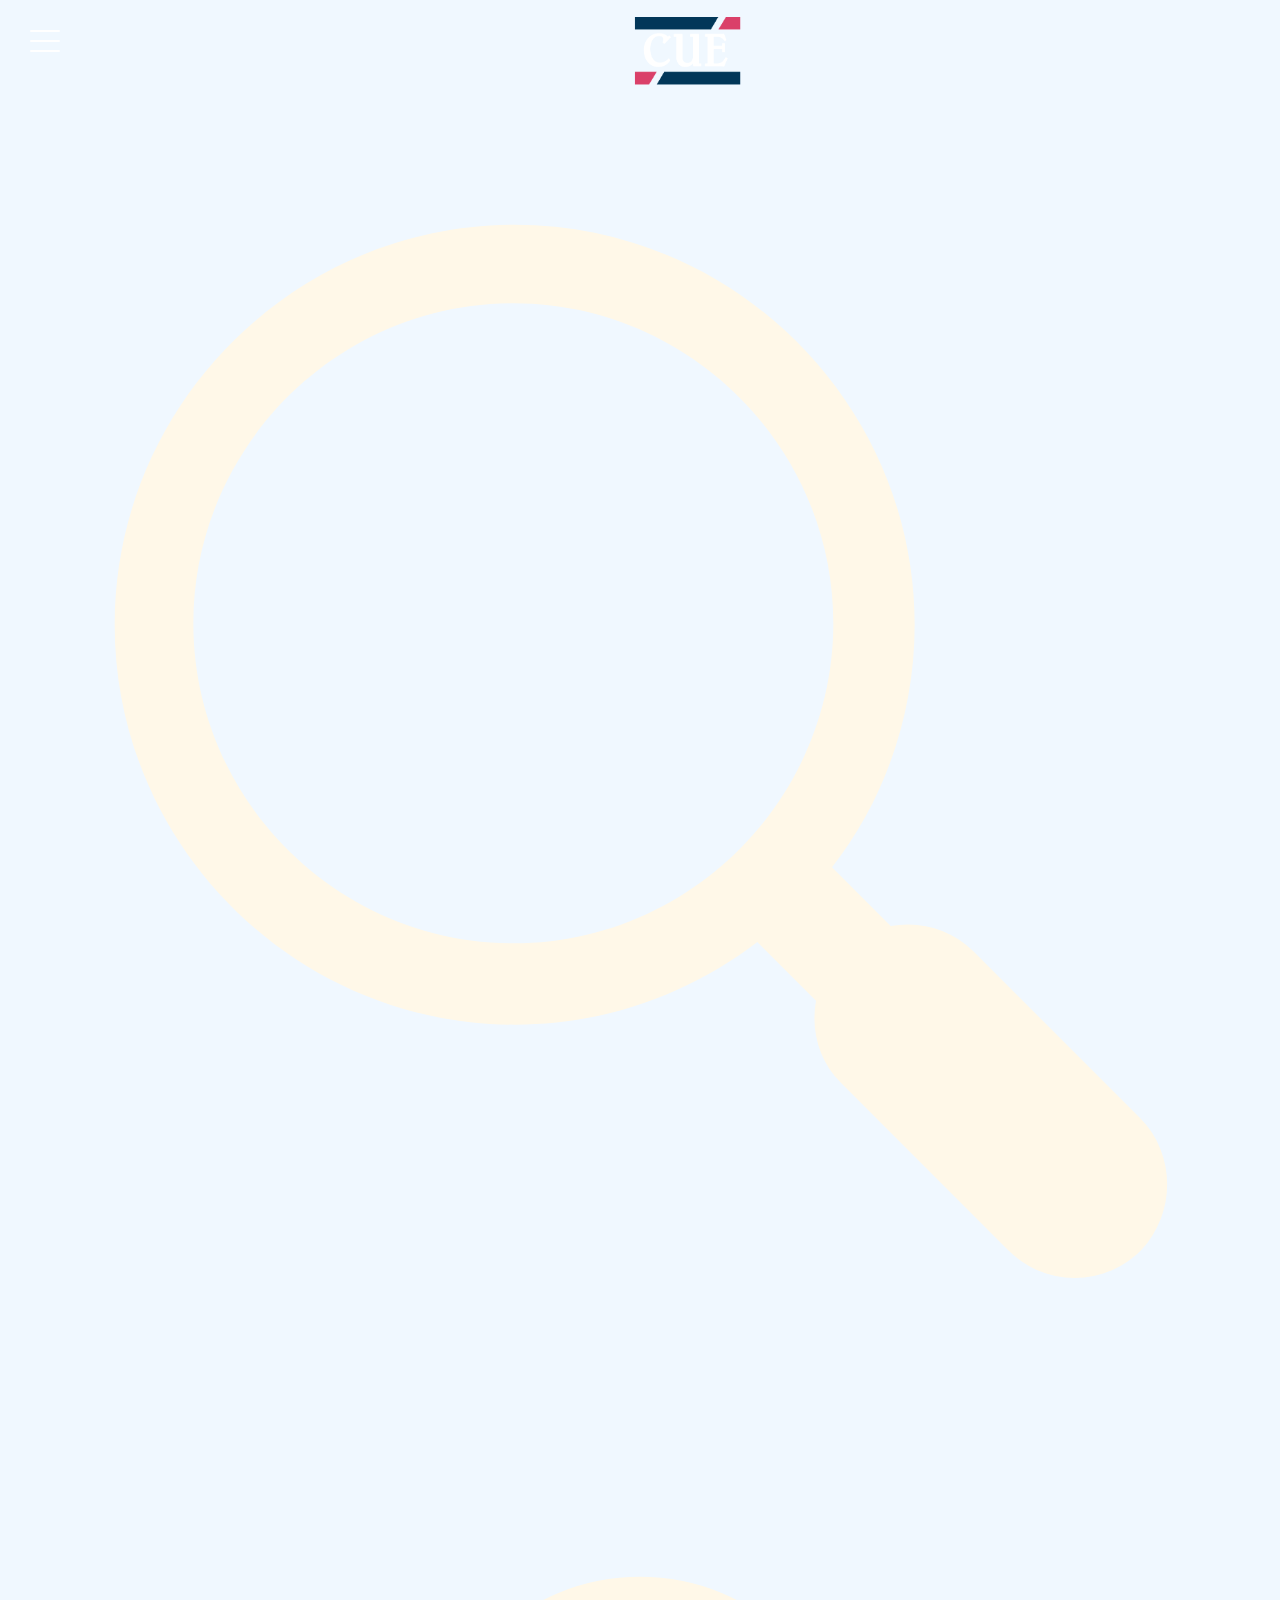
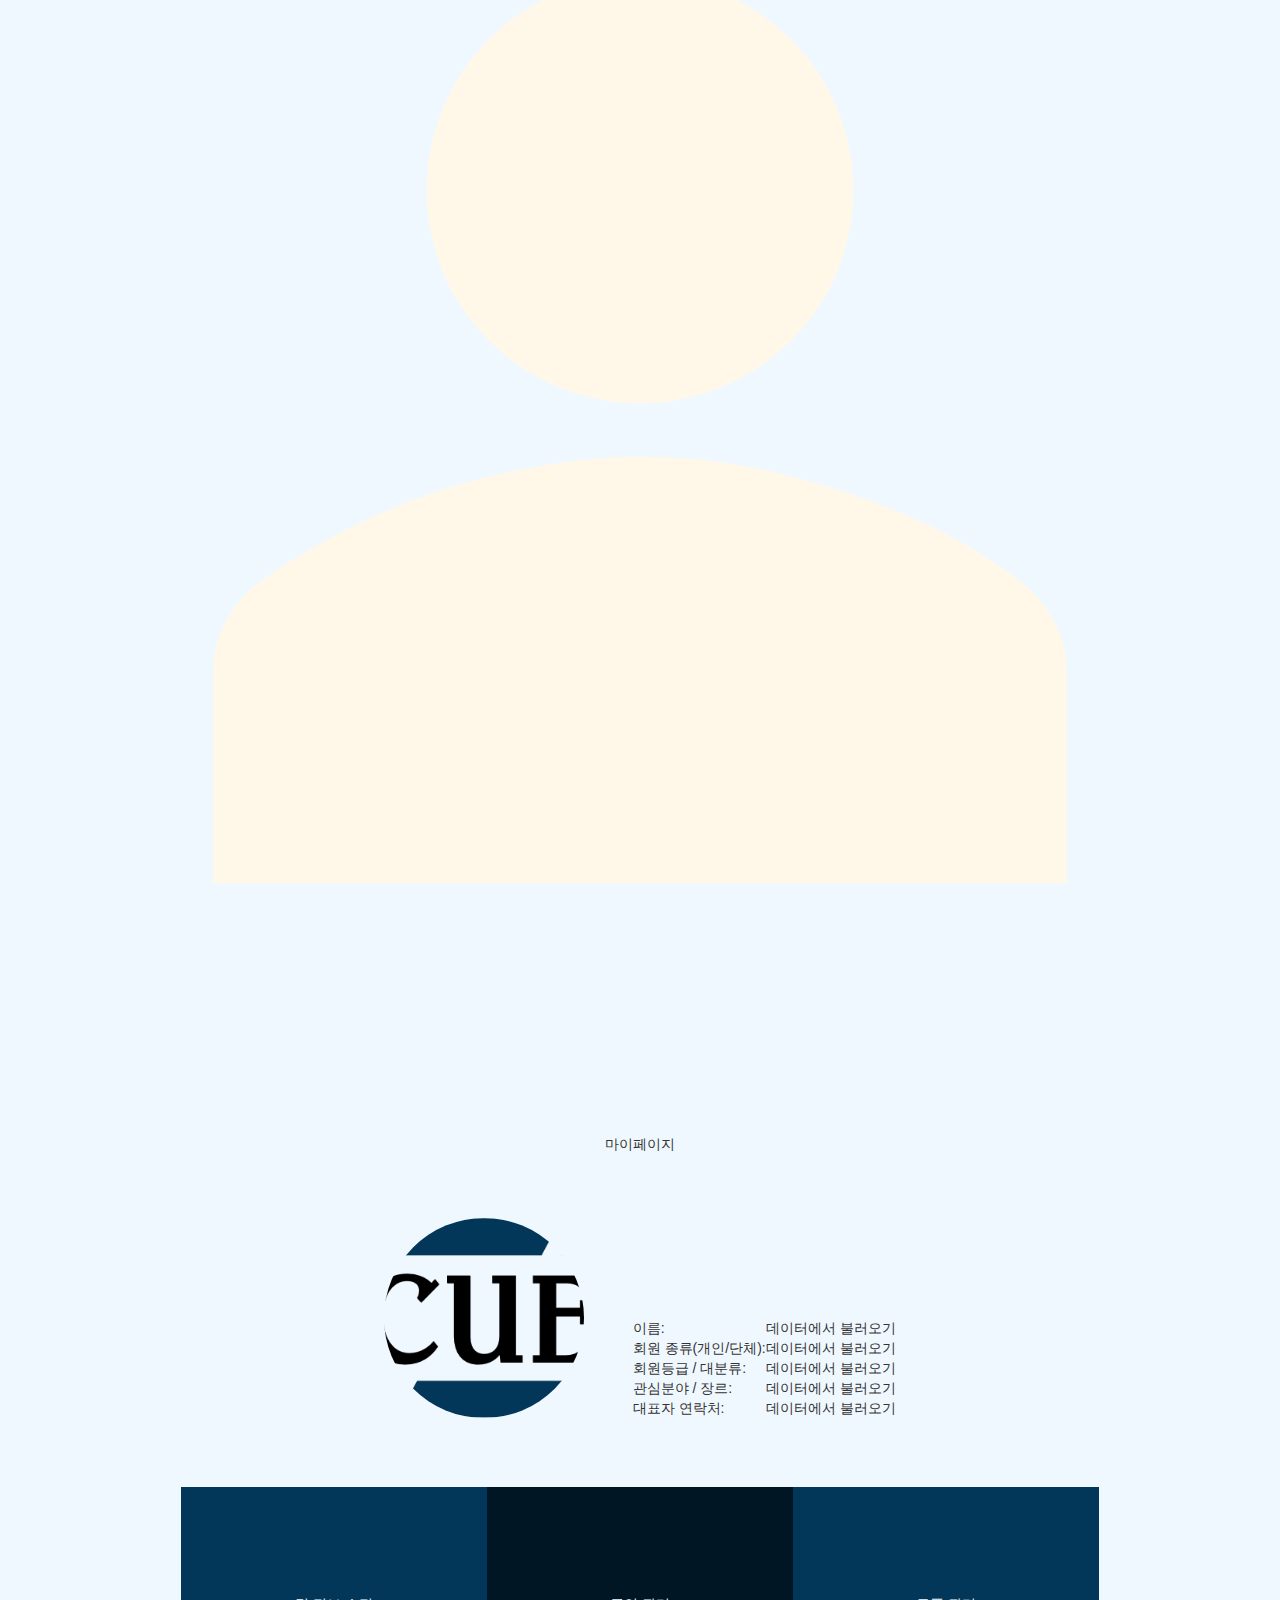
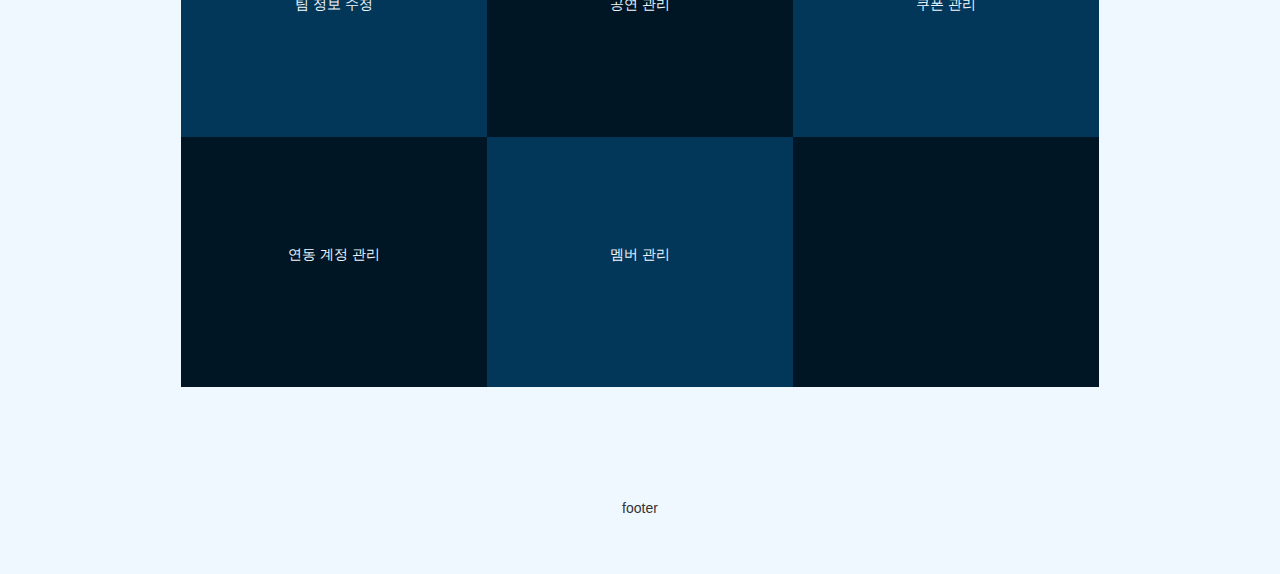
==== info_show.html @ d95f5967 "On branch origin/master  Changes to be committed: 	new file:   css/info_show.css 	new file:   css/my" ====
<!DOCTYPE html>
<html>
<head>
	<title>CUE!</title>
	<link rel="stylesheet" href="css/bootstrap.css">
  <link rel="stylesheet" href="css/bootstrap-grid.css">
  <link rel="stylesheet" href="css/menu.css">
  <link rel="stylesheet" href="css/mypage.css">
</head>

<body>
  <header>
    <nav>
      <a class="menu-trigger" href="#">
        <span></span>
        <span></span>
        <span></span>
      </a>
  
      <img class="logo mx-auto d-block" src="img/logo_nav.png">
      <div class="icons">
        <img class="search" src="img/search.svg">
        <img class="mypageicon" src="img/mypageicon.svg">
      </div>
    </nav>
  </header>

  <div>
    <p style="margin-top: 5%; margin-bottom: 5%">마이페이지</p>
    <div id="profile">
      <div class="effect">
        <img src="img/logo.png" alt="프로필 사진" >
        <!--노드로 넘기는건가,,,?-->
      </div>
      <div id="info">
        <table>
          <tr>
            <td>이름:</td>
            <td> 데이터에서 불러오기</td>
          </tr>
          <tr>
            <td>회원 종류(개인/단체):</td>
            <td> 데이터에서 불러오기</td>
          </tr>
          <tr>
            <td>회원등급 / 대분류:</td>
            <td> 데이터에서 불러오기</td>
          </tr>
          <tr>
            <td>관심분야 / 장르:</td>
            <td> 데이터에서 불러오기</td>
          </tr>
          <tr>
            <td>대표자 연락처:</td>
            <td> 데이터에서 불러오기</td>
          </tr>
        </table>
      </div>
    </div>
  </div>
  <div class="container">
    <div class="container-fluid">
      <div class = "row">
        <div class = "col-xs-4">
          <div class = "card" id="bright">
            <div class = "card-body">
              <p class = "card-text">팀 정보 수정</p>
            </div>
          </div>
        </div>
        <div class = "col-xs-4">
          <div class = "card" id="deep">
            <div class = "card-body">
              <p class = "card-text">공연 관리</p>
            </div>
          </div>
        </div>
        <div class = "col-xs-4">
          <div class = "card" id="bright">
            <div class = "card-body">
              <p class = "card-text">쿠폰 관리</p>
            </div>
          </div>
        </div>
      </div>
    <div class = "row">
      <div class = "col-xs-4">
        <div class = "card" id="deep">
          <div class = "card-body">
            <p class = "card-text">연동 계정 관리</p>
          </div>
        </div>
      </div>
      <div class = "col-xs-4">
        <div class = "card" id="bright">
          <div class = "card-body">
            <p class = "card-text">멤버 관리</p>
          </div>
        </div>
      </div>
      <div class = "col-xs-4">
        <div class = "card" id="deep">
          <div class = "card-body">
            <p class = "card-text"></p>
          </div>
        </div>
      </div>
    </div>
  </div>


    <footer>
      footer
    </footer>


    <script src="https://ajax.googleapis.com/ajax/libs/jquery/1.12.4/jquery.min.js"></script>
    <script type="text/javascript" src="js/bootstrap.js"></script>
    <script type="text/javascript" src="js/menu.js"></script>
  </body>
</html>
---- css/menu.css ----
body {
  background-color: #333;
  /*width: 500px;*/
  /*margin: 30px auto;*/
}
.menu-trigger {
  margin: 30px;
  float: left;
}
.menu-trigger,
.menu-trigger span {
  display: inline-block;
  transition: all .4s;
  box-sizing: border-box;
}

.menu-trigger {
  position: relative;
  width: 30px;
  height: 22px;
}

.menu-trigger span {
  position: absolute;
  left: 0;
  width: 100%;
  height: 2px;
  background-color: #fff;
  border-radius: 4px;
}

.menu-trigger span:nth-of-type(1) {
  top: 0;
}

.menu-trigger span:nth-of-type(2) {
  top: 10px;
}

.menu-trigger span:nth-of-type(3) {
  bottom: 0;
}

/* type-01 */
/* 중앙 라인이 고정된 자리에서 투명하게 사라지며 상하라인 회전하며 엑스자 만들기 */
.menu-trigger.active-1 span:nth-of-type(1) {
  -webkit-transform: translateY(10px) rotate(-45deg);
  transform: translateY(10px) rotate(-45deg);
}

.menu-trigger.active-1 span:nth-of-type(2) {
  opacity: 0;
}

.menu-trigger.active-1 span:nth-of-type(3) {
  -webkit-transform: translateY(-10px) rotate(45deg);
  transform: translateY(-10px) rotate(45deg);
}

.logo{
  width: 150px;
  height: 110px;
}
---- css/mypage.css ----
body{
    background-color: aliceblue;
}

.card{
    margin: 0;
    color: aliceblue;
    height: 100%;
}
.card-body{
    margin: 0;
    height: 100%;
    padding-top: 35%;
}
.col-xs-4{
    margin: 0;
    padding: 0;
    height: 100%;
}
.row{
    height: 50%;
}
.container-fluid{
    padding-left: 10%;
    padding-right: 10%;
    height: 300px;
}
@media (min-width: 768px) {
    .container-fluid{
      height: 320.5128205128px;
    }
  }
  @media (min-width: 992px) {
    .container-fluid {
      height: 414.5299145299px;
    }
  }
  @media (min-width: 1200px) {
    .container-fluid {
      height: 500px;
    }
  }
.effect{
    display: inline-block;
    overflow: hidden;
    height: 200px;
    width: 200px;
    border-radius: 50%;
    margin-right: 5%;
}
.effect img{
    display: inline-block;
    height: 300px;
    width: auto;
    margin-top: -18%;
    margin-left: -55%;
}

#profile{
    padding-left: 15%;
    margin-bottom: 5%;
    margin-left: 15%;
    margin-right: auto !important;
}

#info{
    display: inline-block;
    margin-left: auto !important;
    margin-right: auto !important;
}

#bright{
    background-color: #023759;
}
#bright:hover{
    background-color: gray;
}
#bright:link{
    
}
#deep{
    background-color: #001625;
}
#deep:hover{
    background-color: gray;
}
p{
    text-align: center;
}
a{
    color: aliceblue;
}
footer{
    text-align: center;
    
    margin: 10%;
    margin-bottom: 5%;
}
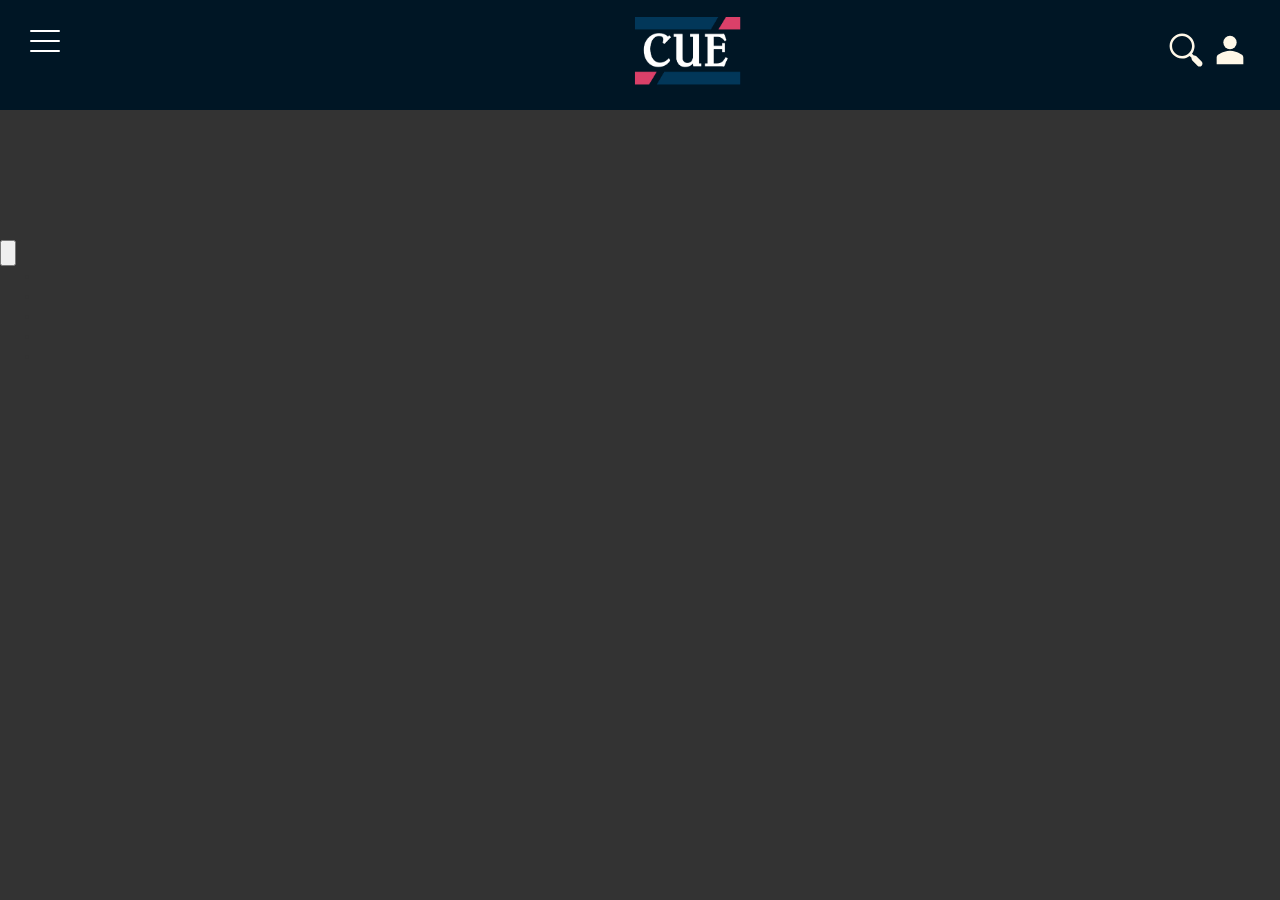
==== commit 8020a1b3: "Merge remote-tracking branch 'upstream/master'" ====
--- a/info_show.html
+++ b/info_show.html
@@ -5,7 +5,7 @@
 	<link rel="stylesheet" href="css/bootstrap.css">
   <link rel="stylesheet" href="css/bootstrap-grid.css">
   <link rel="stylesheet" href="css/menu.css">
-  <link rel="stylesheet" href="css/mypage.css">
+  <link rel="stylesheet" href="css/info_show.css">
 </head>
 
 <body>
@@ -26,85 +26,53 @@
   </header>
 
   <div>
-    <p style="margin-top: 5%; margin-bottom: 5%">마이페이지</p>
-    <div id="profile">
-      <div class="effect">
-        <img src="img/logo.png" alt="프로필 사진" >
-        <!--노드로 넘기는건가,,,?-->
+    <!--공연 제목-->
+    <p>데이터 불러오기</p>
+    <!--공연 요약 정보-->
+    <div class = "summary">
+      <!--공연 사진 // 데이터에서 불러오기-->
+      <div>
       </div>
-      <div id="info">
+      <div>
         <table>
           <tr>
-            <td>이름:</td>
-            <td> 데이터에서 불러오기</td>
+            <td>날짜 : </td>
+            <td>데이터 불러오기</td>
           </tr>
           <tr>
-            <td>회원 종류(개인/단체):</td>
-            <td> 데이터에서 불러오기</td>
+              <td>장소 : </td>
+              <td>데이터 불러오기</td>
           </tr>
           <tr>
-            <td>회원등급 / 대분류:</td>
-            <td> 데이터에서 불러오기</td>
+              <td>가격 : </td>
+              <td>데이터 불러오기</td>
           </tr>
           <tr>
-            <td>관심분야 / 장르:</td>
-            <td> 데이터에서 불러오기</td>
+              <td>시간 : </td>
+              <td>데이터 불러오기</td>
           </tr>
           <tr>
-            <td>대표자 연락처:</td>
-            <td> 데이터에서 불러오기</td>
+              <td>기타 공지사항 : </td>
+              <td>데이터 불러오기</td>
+          </tr>
+          <tr>
+            <td><input type="button"></td>
           </tr>
         </table>
       </div>
     </div>
-  </div>
-  <div class="container">
-    <div class="container-fluid">
-      <div class = "row">
-        <div class = "col-xs-4">
-          <div class = "card" id="bright">
-            <div class = "card-body">
-              <p class = "card-text">팀 정보 수정</p>
-            </div>
-          </div>
-        </div>
-        <div class = "col-xs-4">
-          <div class = "card" id="deep">
-            <div class = "card-body">
-              <p class = "card-text">공연 관리</p>
-            </div>
-          </div>
-        </div>
-        <div class = "col-xs-4">
-          <div class = "card" id="bright">
-            <div class = "card-body">
-              <p class = "card-text">쿠폰 관리</p>
-            </div>
-          </div>
-        </div>
+    <!--공연 내용에 대한 세부 정보 및 탭-->
+    <div>
+      <div class = "tab">
+        <ul>
+          <li>상세정보</li>
+          <li>관람후기</li>
+          <li>Q & A</li>
+          <li>유의사항</li>
+          <li>아티스트</li>
+        </ul>
       </div>
-    <div class = "row">
-      <div class = "col-xs-4">
-        <div class = "card" id="deep">
-          <div class = "card-body">
-            <p class = "card-text">연동 계정 관리</p>
-          </div>
-        </div>
-      </div>
-      <div class = "col-xs-4">
-        <div class = "card" id="bright">
-          <div class = "card-body">
-            <p class = "card-text">멤버 관리</p>
-          </div>
-        </div>
-      </div>
-      <div class = "col-xs-4">
-        <div class = "card" id="deep">
-          <div class = "card-body">
-            <p class = "card-text"></p>
-          </div>
-        </div>
-      </div>
+      <div>각 탭에 맞는 데이터 불러오기</div>
     </div>
   </div>
 
--- a/css/menu.css
+++ b/css/menu.css
@@ -3,10 +3,18 @@
   /*width: 500px;*/
   /*margin: 30px auto;*/
 }
+
+nav{
+  position: relative;
+  background-color: #001625;
+}
+
 .menu-trigger {
   margin: 30px;
   float: left;
+  /*position: relative;*/
 }
+
 .menu-trigger,
 .menu-trigger span {
   display: inline-block;
@@ -57,8 +65,25 @@
   transform: translateY(-10px) rotate(45deg);
 }
 
-.logo{
+.logo {
   width: 150px;
   height: 110px;
+  /*position: absolute;*/
+  top: 30px;
+  /*float: left;*/
+
 }
 
+.search, .mypageicon{
+  width: 40px;
+  height: 40px;
+}
+
+.icons{
+  top: 30px;
+  right: 30px;
+  position: absolute;
+}
+
+
+
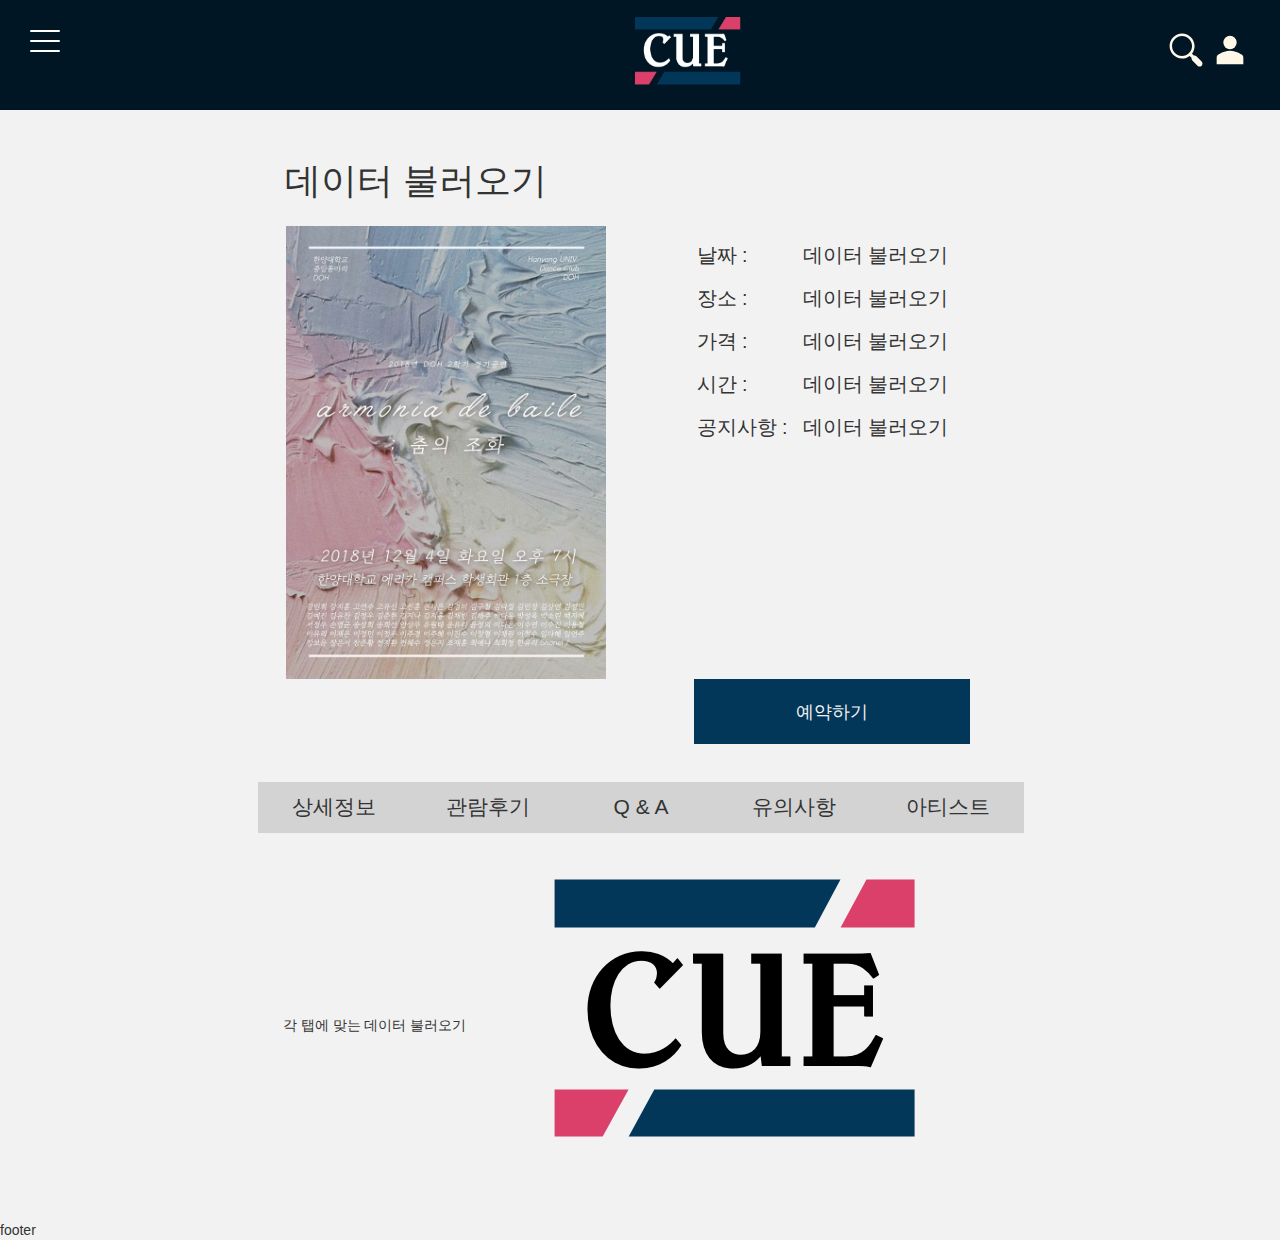
==== commit 7464e0b2: "On branch master 	modified:   css/info_show.css 	modified:   css/menu.css 	new file:   img/poster_ex" ====
--- a/info_show.html
+++ b/info_show.html
@@ -25,15 +25,16 @@
     </nav>
   </header>
 
-  <div>
+  <div class="content">
     <!--공연 제목-->
-    <p>데이터 불러오기</p>
+    <h1>데이터 불러오기</h1>
     <!--공연 요약 정보-->
-    <div class = "summary">
+    <div>
       <!--공연 사진 // 데이터에서 불러오기-->
-      <div>
+      <div class = "poster">
+        <img src="img/poster_example.jpg"/>
       </div>
-      <div>
+      <div class = "summary">
         <table>
           <tr>
             <td>날짜 : </td>
@@ -52,28 +53,36 @@
               <td>데이터 불러오기</td>
           </tr>
           <tr>
-              <td>기타 공지사항 : </td>
-              <td>데이터 불러오기</td>
-          </tr>
-          <tr>
-            <td><input type="button"></td>
+              <td>공지사항 : </td>
+              <td>데이터 불러오기
+              </td>
           </tr>
         </table>
       </div>
     </div>
+    <div class = "reserve">
+      <input type="button" value="예약하기">
+    </div>
     <!--공연 내용에 대한 세부 정보 및 탭-->
-    <div>
-      <div class = "tab">
-        <ul>
-          <li>상세정보</li>
-          <li>관람후기</li>
-          <li>Q & A</li>
-          <li>유의사항</li>
-          <li>아티스트</li>
-        </ul>
-      </div>
-      <div>각 탭에 맞는 데이터 불러오기</div>
+    <div class = "tab">
+      <ul>
+        <li>상세정보</li>
+        <li>관람후기</li>
+        <li>Q & A</li>
+        <li>유의사항</li>
+        <li>아티스트</li>
+      </ul>
     </div>
+    <div class="info1">
+      각 탭에 맞는 데이터 불러오기
+      <img src="img/logo.png"/>
+      <div> </div>
+    </div>
+    <div class="info2"></div>
+    <div class="info2"></div>
+    <div class="info1"></div>
+    <div class="info1"></div>
+    <div class="info1"></div>
   </div>
 
 
--- a/css/info_show.css
+++ b/css/info_show.css
@@ -0,0 +1,72 @@
+body{
+    background-color: #f2f2f2;
+}
+h1{
+    margin-left: -35%;
+    margin-top: 4%;
+    margin-bottom: 2%;
+}
+table{
+    margin-left: 2%;
+    font-size: 140%;
+    border-collapse: separate;
+    border-spacing: 15px 15px;
+    text-align: left;
+}
+table tr{
+    margin-top: 5%;
+}
+ul li{
+    list-style: none;
+    text-align: center;
+    float: left;
+    width: 15%;
+    background-color: lightgray;
+    font-size: 150%;
+    padding-top: 1%;
+    padding-bottom: 1%;
+}
+input{
+    padding-top: 1.5%;
+    padding-bottom: 1.5%;
+    padding-left: 8%;
+    padding-right: 8%;
+    font-size: 130%;
+    border: none;
+    background-color: #023759;
+    color: #f2f2f2;
+    margin-left: 30%;
+}
+.content{
+    text-align: center;
+    width: 100%;
+}
+.summary{
+    width: 30%;
+    height: 25%;
+    display: inline-block;
+    margin-left: 5%;
+}
+.poster{
+    width: 25%;
+    height: 25%;
+    display: inline-block;
+    margin-left: 5%
+}
+.poster img{
+    width: 100%;
+    height: 100%;
+    display: inline-block;
+}
+.reserve{
+    text-align: center;
+}
+.tab {
+    display: block;
+    margin-left: 17%;
+    margin-top: 3%;
+}
+.info1{
+    clear: left;
+    text-align: center;
+}